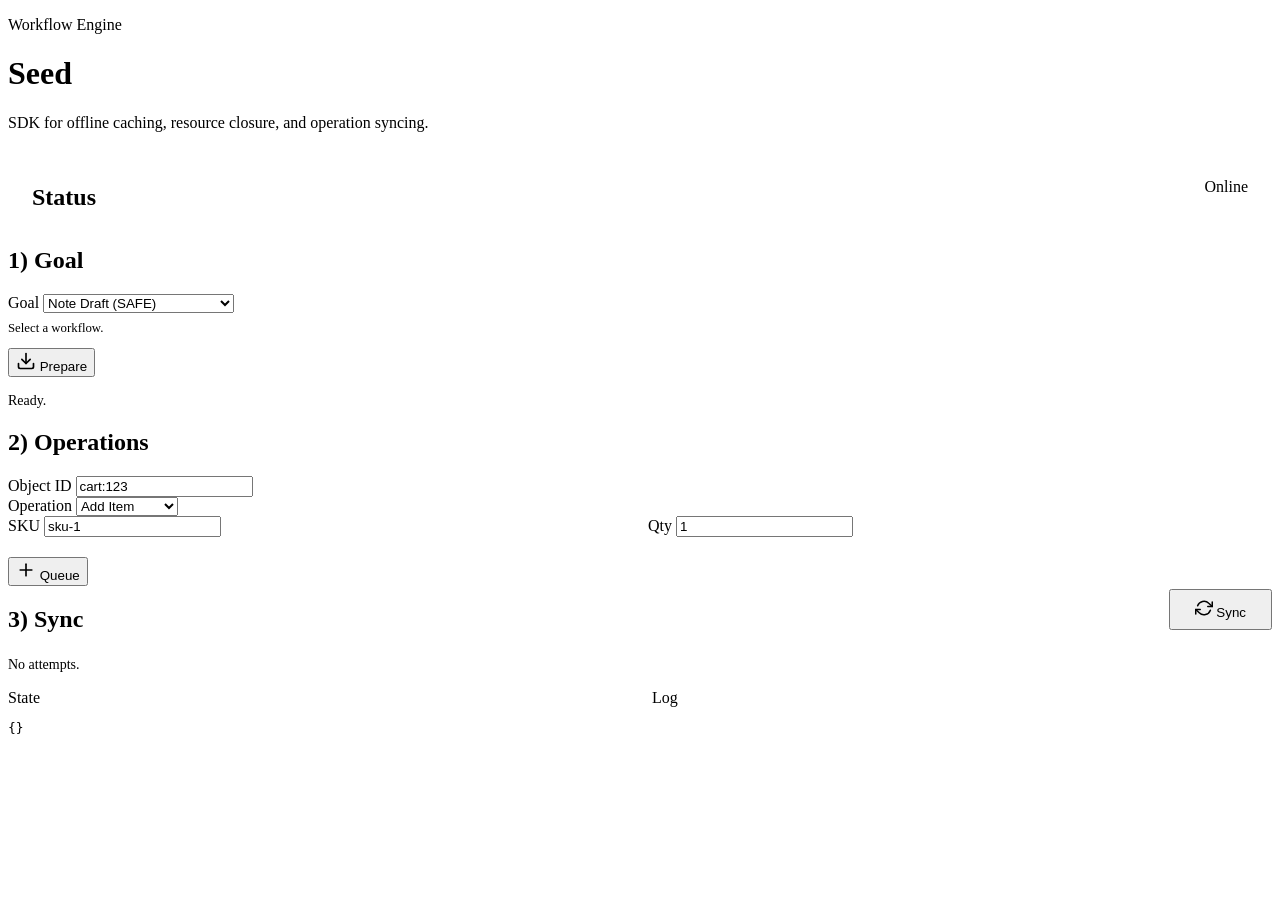
==== frontend/index.html @ 38ee40e3 "initial commit" ====
<!doctype html>
<html lang="en">

<head>
  <meta charset="UTF-8" />
  <meta name="viewport" content="width=device-width, initial-scale=1.0" />
  <title>Seed | Offline Runtime</title>
  <link rel="stylesheet" href="/styles.css" />
</head>

<body>
  <main class="layout">
    <header class="hero">
      <p class="eyebrow">Workflow Engine</p>
      <h1>Seed</h1>
      <p class="lede">
        SDK for offline caching, resource closure, and operation syncing.
      </p>
    </header>

    <div class="card" style="display: flex; justify-content: space-between; align-items: center; padding: 1rem 1.5rem;">
      <h2 style="margin-bottom: 0;">Status</h2>
      <div id="network-status" class="status-online">Online</div>
    </div>

    <div class="grid-main">
      <section class="card">
        <h2>1) Goal</h2>
        <div class="field-group">
          <label for="goal">Goal</label>
          <select id="goal">
            <option value="note_draft">Note Draft (SAFE)</option>
            <option value="support_ticket">Support Ticket (EVENTUAL)</option>
            <option value="checkout">Checkout (UNSAFE)</option>
          </select>
        </div>
        <p id="workflow-safety" style="margin-top:0.5rem;font-size:0.8rem;color:var(--text-secondary);">Select a workflow.</p>
        <button id="prepare-goal">
          <svg width="20" height="20" viewBox="0 0 24 24" fill="none" stroke="currentColor" stroke-width="2"
            stroke-linecap="round" stroke-linejoin="round">
            <path d="M21 15v4a2 2 0 0 1-2 2H5a2 2 0 0 1-2-2v-4" />
            <polyline points="7 10 12 15 17 10" />
            <line x1="12" y1="15" x2="12" y2="3" />
          </svg>
          Prepare
        </button>

        <div id="workflow-viz" class="viz-container" style="margin-top: 1.5rem; display: none;">
          <label>Timeline</label>
          <div id="timeline" class="timeline">
            <!-- Steps will be injected here -->
          </div>
        </div>

        <div id="manifest-viz" class="viz-container" style="margin-top: 1.5rem; display: none;">
          <label id="manifest-label">Resources (0)</label>
          <div id="manifest-list" class="manifest-list">
            <!-- Resources will be injected here -->
          </div>
        </div>

        <p id="manifest-status" style="margin-top: 1rem; font-size: 0.875rem; color: var(--text-secondary);">Ready.</p>
      </section>

      <section class="card">
        <h2>2) Operations</h2>
        <div class="field-group">
          <label for="object-id">Object ID</label>
          <input id="object-id" value="cart:123" />
        </div>

        <div class="field-group">
          <label for="op-type">Operation</label>
          <select id="op-type">
            <option value="add_item">Add Item</option>
            <option value="set_quantity">Set Quantity</option>
            <option value="remove_item">Remove Item</option>
            <option value="set_field">Set Field</option>
          </select>
        </div>

        <div id="op-params-standard" class="grid-2"
          style="display: grid; grid-template-columns: 1fr 1fr; gap: 1rem; margin-bottom: 1.25rem;">
          <div>
            <label for="sku">SKU</label>
            <input id="sku" value="sku-1" />
          </div>
          <div>
            <label for="qty">Qty</label>
            <input id="qty" type="number" value="1" min="0" />
          </div>
        </div>

        <div id="op-params-field" style="display: none; margin-bottom: 1.25rem;">
          <div class="field-group">
            <label for="field-path">Path</label>
            <input id="field-path" value="shipping.city" />
          </div>
          <div class="field-group">
            <label for="field-value">Value</label>
            <input id="field-value" value="Mumbai" />
          </div>
        </div>

        <button id="queue-op" class="secondary">
          <svg width="20" height="20" viewBox="0 0 24 24" fill="none" stroke="currentColor" stroke-width="2"
            stroke-linecap="round" stroke-linejoin="round">
            <line x1="12" y1="5" x2="12" y2="19" />
            <line x1="5" y1="12" x2="19" y2="12" />
          </svg>
          Queue
        </button>
      </section>
    </div>

    <section class="card">
      <div style="display: flex; justify-content: space-between; align-items: center; margin-bottom: 1.5rem;">
        <h2 style="margin-bottom: 0;">3) Sync</h2>
        <button id="sync-now" style="width: auto; padding: 0.5rem 1.5rem;">
          <svg width="18" height="18" viewBox="0 0 24 24" fill="none" stroke="currentColor" stroke-width="2"
            stroke-linecap="round" stroke-linejoin="round">
            <polyline points="23 4 23 10 17 10" />
            <polyline points="1 20 1 14 7 14" />
            <path d="M3.51 9a9 9 0 0 1 14.85-3.36L23 10M1 14l4.64 4.36A9 9 0 0 0 20.49 15" />
          </svg>
          Sync
        </button>
      </div>
      <p id="sync-status" style="font-size: 0.875rem; color: var(--text-secondary); margin-bottom: 1rem;">No attempts.
      </p>

      <div style="display: grid; grid-template-columns: 1fr 1fr; gap: 1.5rem;">
        <div>
          <label>State</label>
          <pre id="objects-view">{}</pre>
        </div>
        <div>
          <label>Log</label>
          <pre id="log" style="font-size: 0.75rem;"></pre>
        </div>
      </div>
    </section>
  </main>

  <script src="/app.js" type="module"></script>
  <script>
    // Simple toggle for operation parameters UI
    document.getElementById('op-type').addEventListener('change', (e) => {
      const isField = e.target.value === 'set_field';
      document.getElementById('op-params-standard').style.display = isField ? 'none' : 'grid';
      document.getElementById('op-params-field').style.display = isField ? 'block' : 'none';
    });
  </script>
</body>

</html>
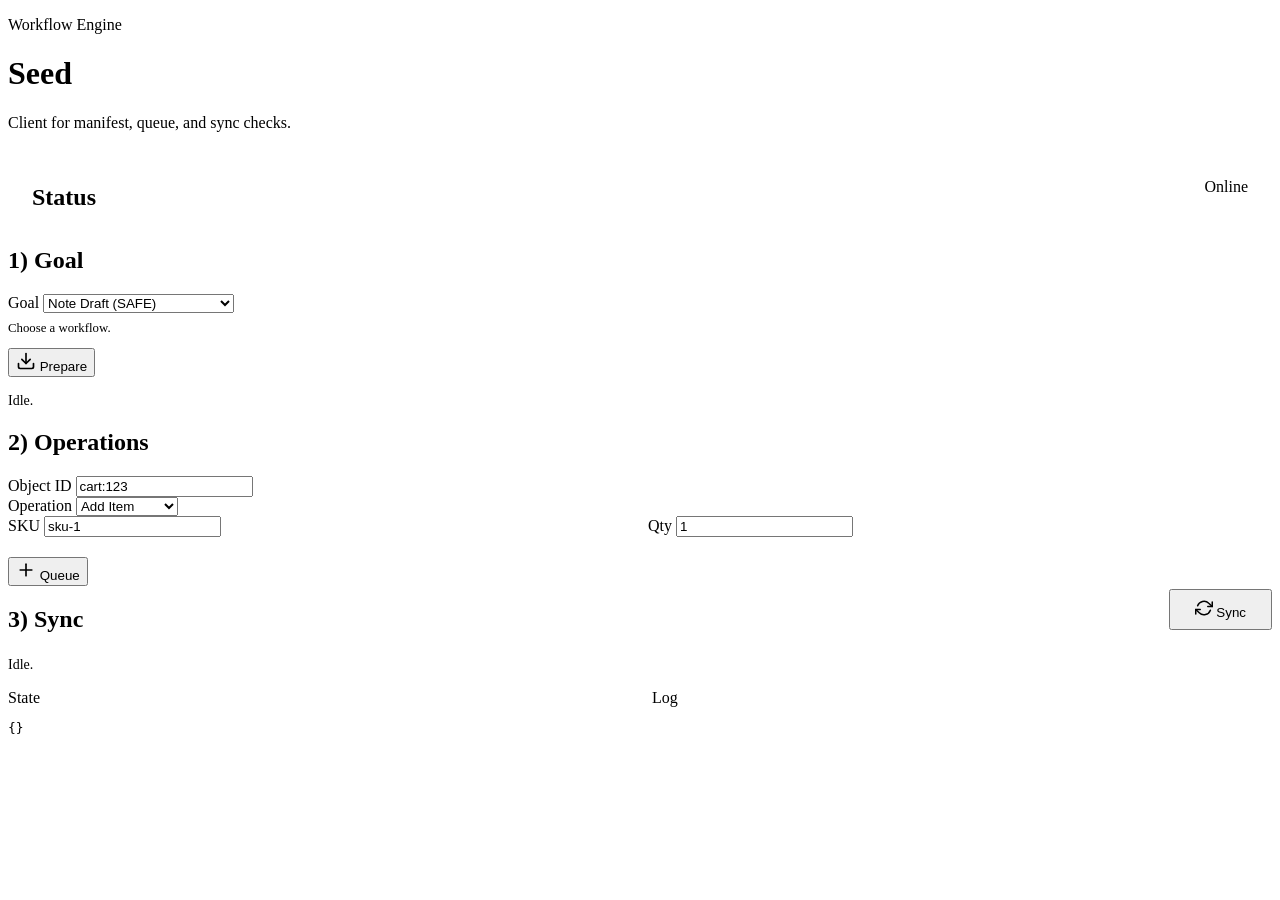
==== commit 7411fe3a: "added security, updated readme for more clarity on integration" ====
--- a/frontend/index.html
+++ b/frontend/index.html
@@ -4,7 +4,7 @@
 <head>
   <meta charset="UTF-8" />
   <meta name="viewport" content="width=device-width, initial-scale=1.0" />
-  <title>Seed | Offline Runtime</title>
+  <title>Seed | Client</title>
   <link rel="stylesheet" href="/styles.css" />
 </head>
 
@@ -14,7 +14,7 @@
       <p class="eyebrow">Workflow Engine</p>
       <h1>Seed</h1>
       <p class="lede">
-        SDK for offline caching, resource closure, and operation syncing.
+        Client for manifest, queue, and sync checks.
       </p>
     </header>
 
@@ -34,7 +34,7 @@
             <option value="checkout">Checkout (UNSAFE)</option>
           </select>
         </div>
-        <p id="workflow-safety" style="margin-top:0.5rem;font-size:0.8rem;color:var(--text-secondary);">Select a workflow.</p>
+        <p id="workflow-safety" style="margin-top:0.5rem;font-size:0.8rem;color:var(--text-secondary);">Choose a workflow.</p>
         <button id="prepare-goal">
           <svg width="20" height="20" viewBox="0 0 24 24" fill="none" stroke="currentColor" stroke-width="2"
             stroke-linecap="round" stroke-linejoin="round">
@@ -59,7 +59,7 @@
           </div>
         </div>
 
-        <p id="manifest-status" style="margin-top: 1rem; font-size: 0.875rem; color: var(--text-secondary);">Ready.</p>
+        <p id="manifest-status" style="margin-top: 1rem; font-size: 0.875rem; color: var(--text-secondary);">Idle.</p>
       </section>
 
       <section class="card">
@@ -126,7 +126,7 @@
           Sync
         </button>
       </div>
-      <p id="sync-status" style="font-size: 0.875rem; color: var(--text-secondary); margin-bottom: 1rem;">No attempts.
+      <p id="sync-status" style="font-size: 0.875rem; color: var(--text-secondary); margin-bottom: 1rem;">Idle.
       </p>
 
       <div style="display: grid; grid-template-columns: 1fr 1fr; gap: 1.5rem;">
@@ -144,7 +144,7 @@
 
   <script src="/app.js" type="module"></script>
   <script>
-    // Simple toggle for operation parameters UI
+    // Toggle for operation parameter inputs
     document.getElementById('op-type').addEventListener('change', (e) => {
       const isField = e.target.value === 'set_field';
       document.getElementById('op-params-standard').style.display = isField ? 'none' : 'grid';
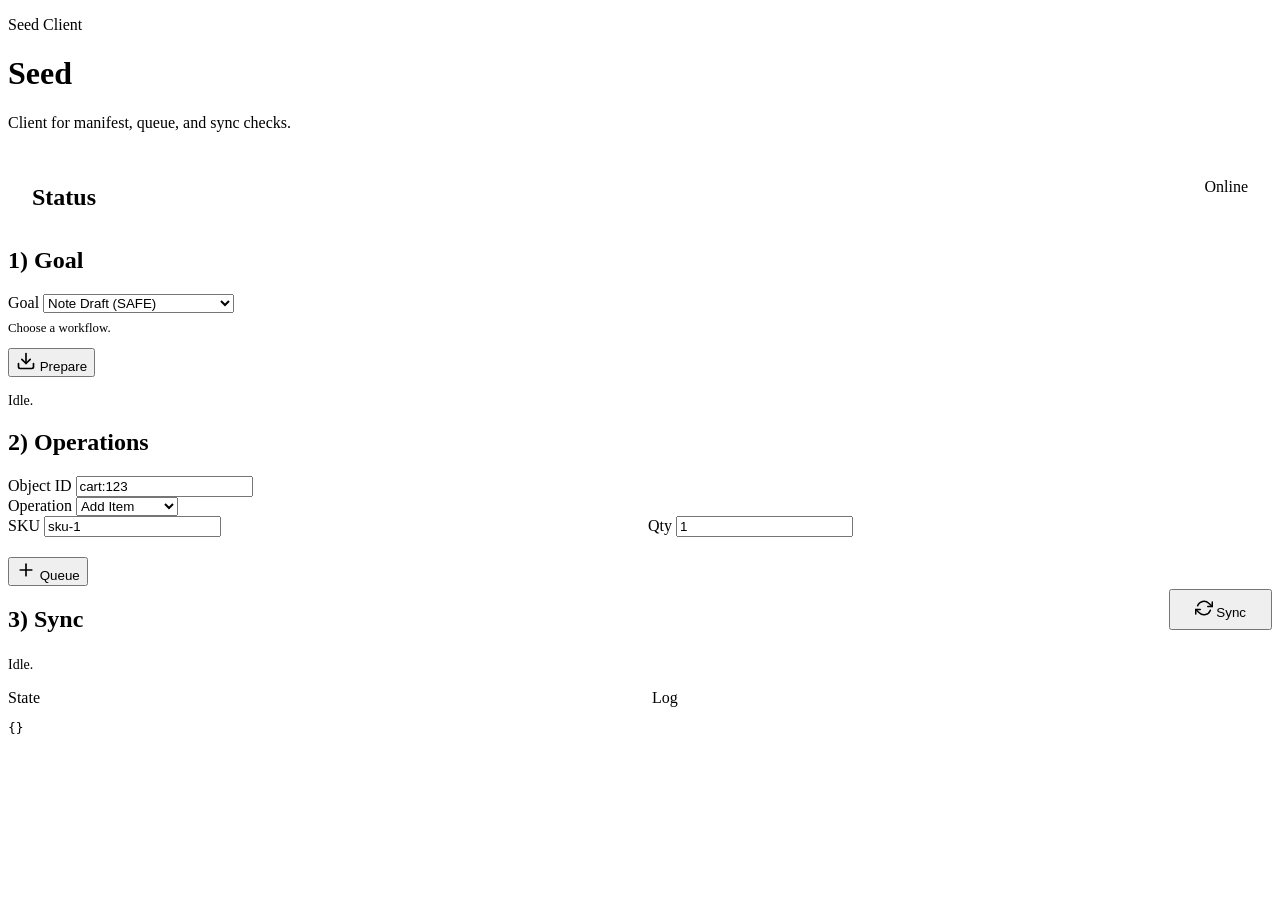
==== commit 668439b4: "better readme" ====
--- a/frontend/index.html
+++ b/frontend/index.html
@@ -11,7 +11,7 @@
 <body>
   <main class="layout">
     <header class="hero">
-      <p class="eyebrow">Workflow Engine</p>
+      <p class="eyebrow">Seed Client</p>
       <h1>Seed</h1>
       <p class="lede">
         Client for manifest, queue, and sync checks.
